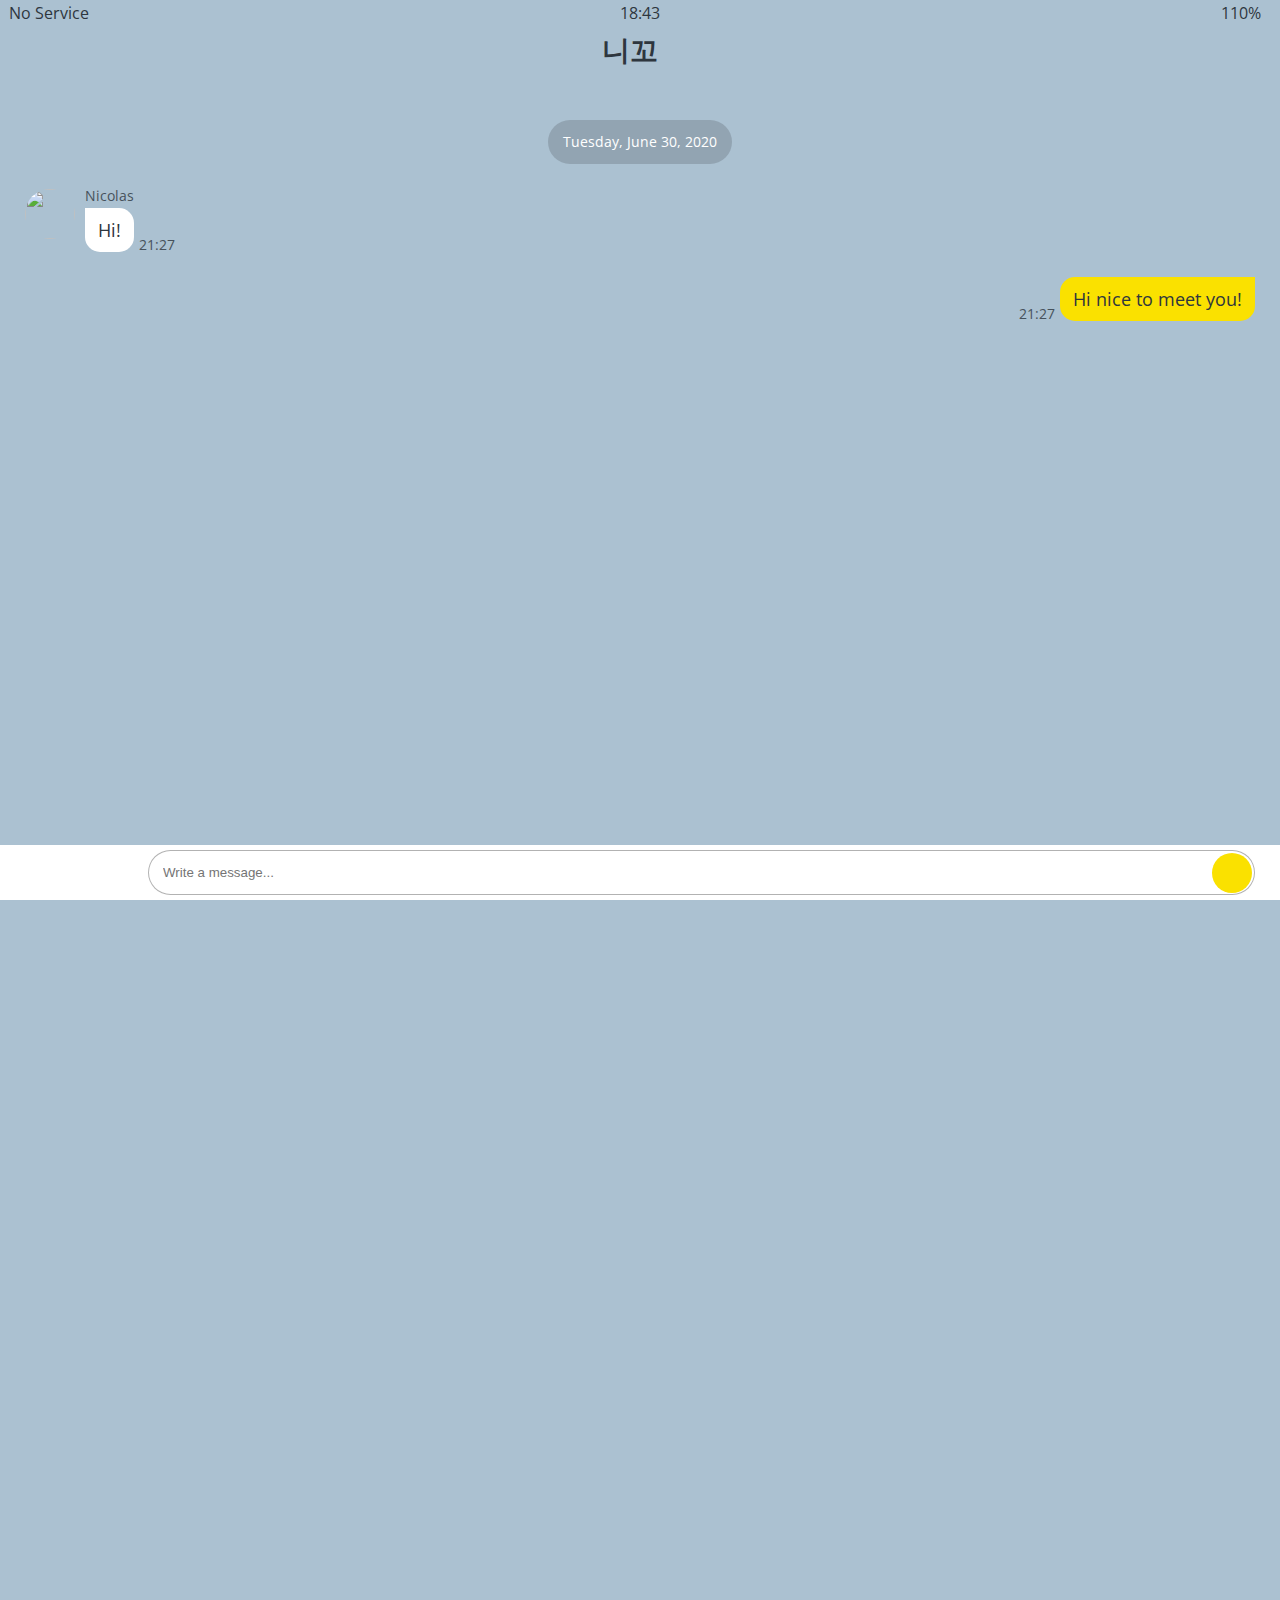
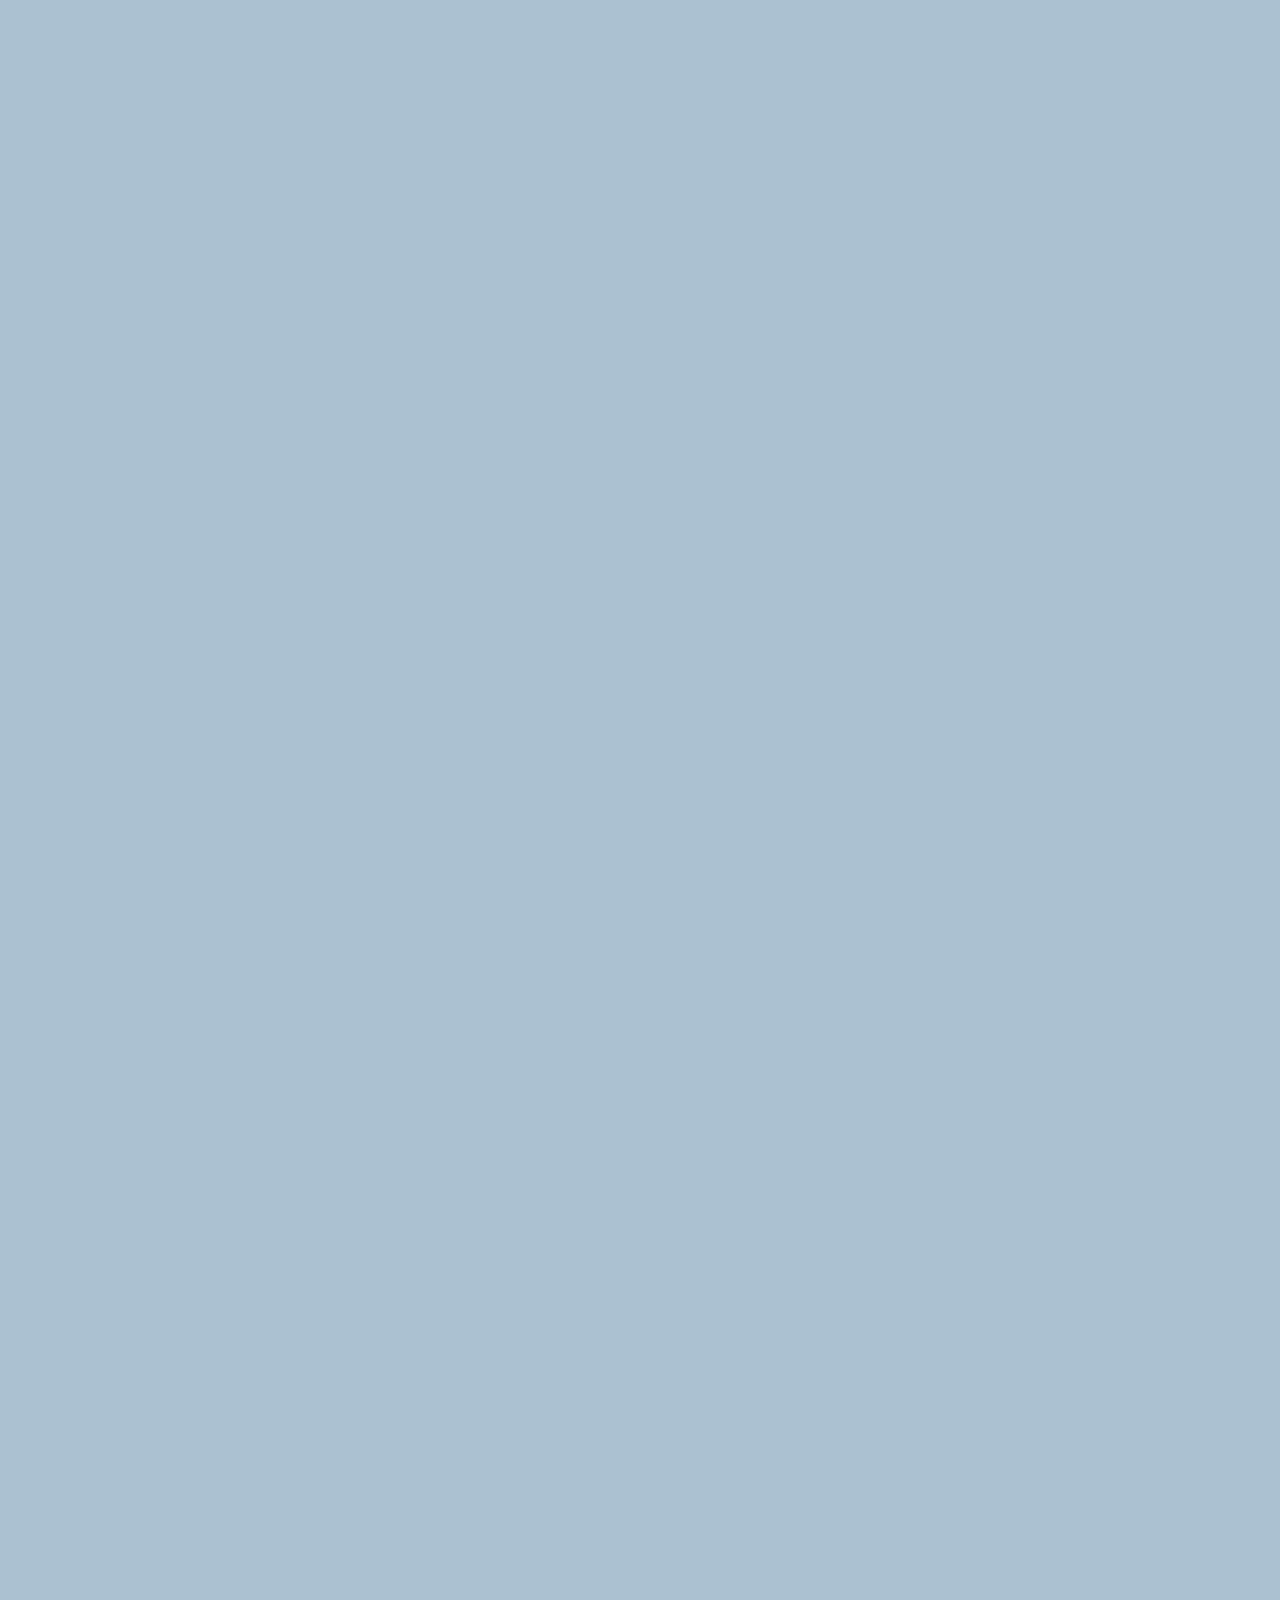
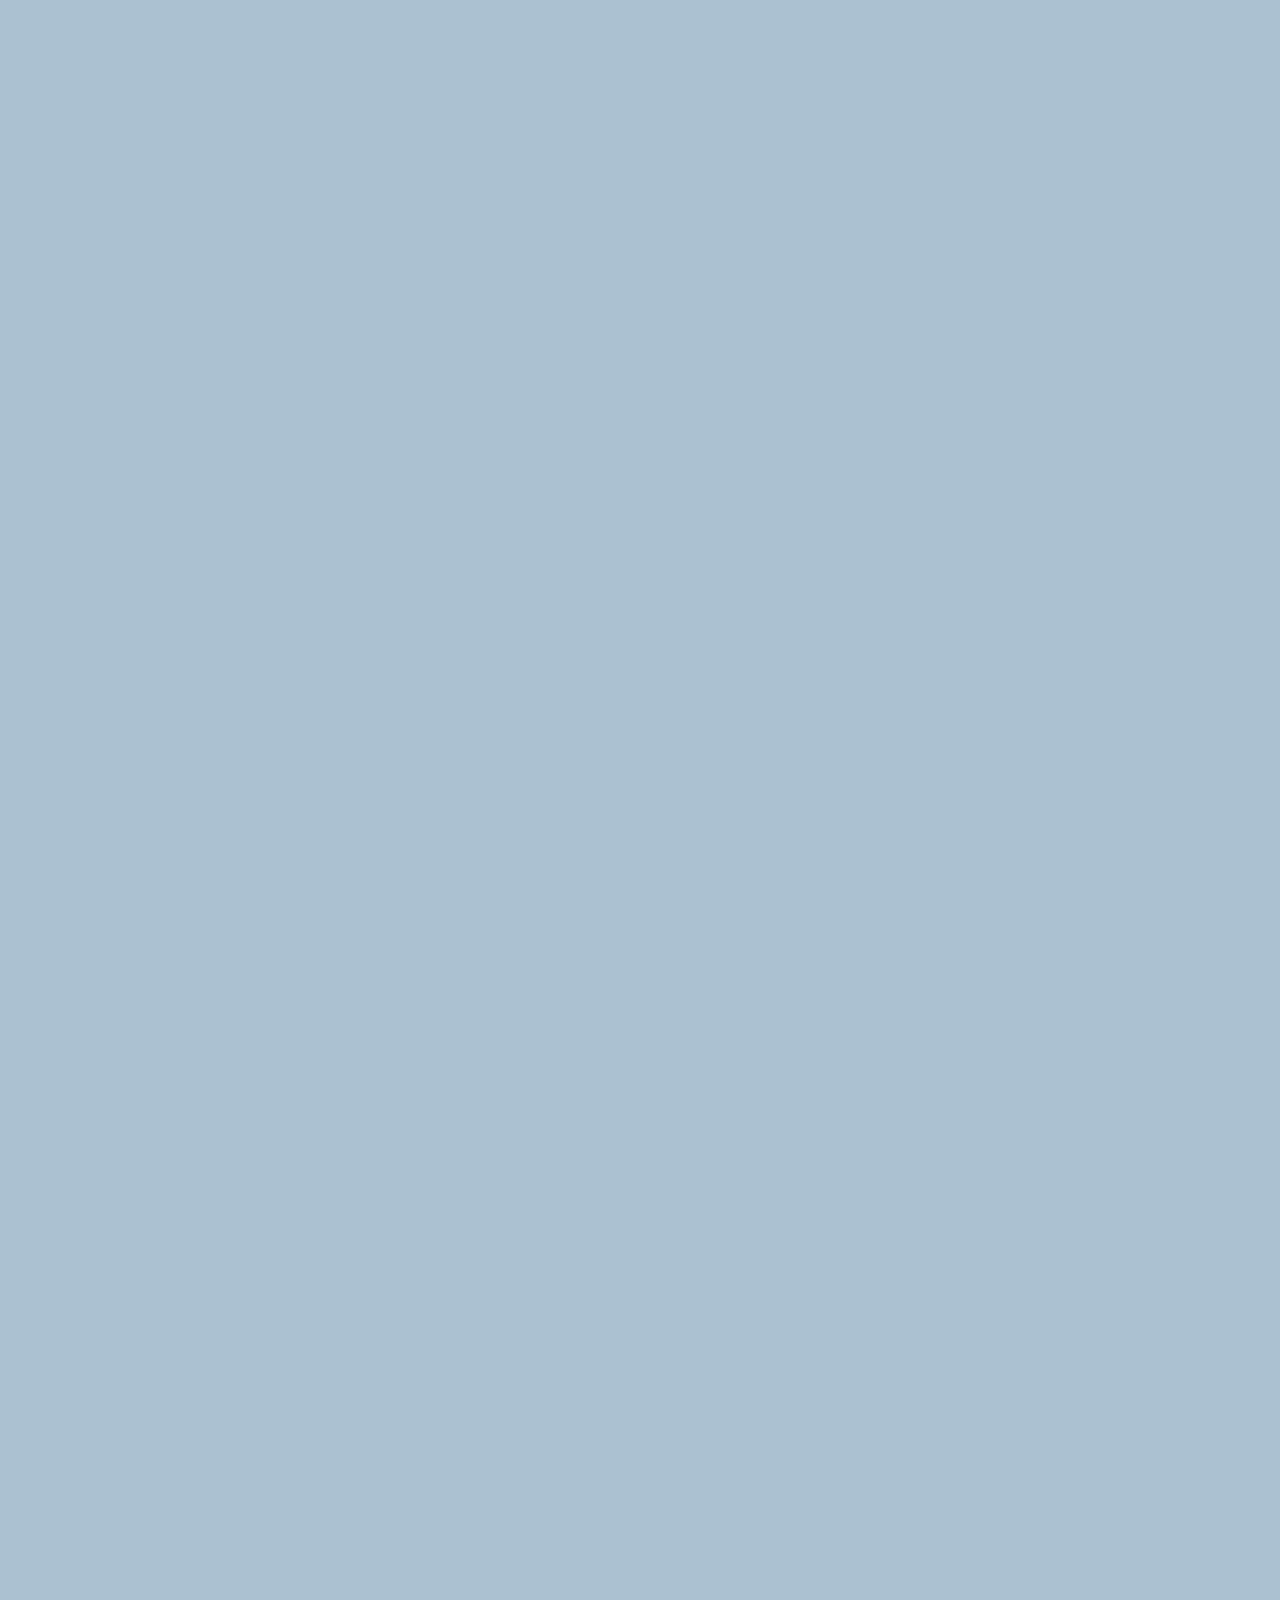
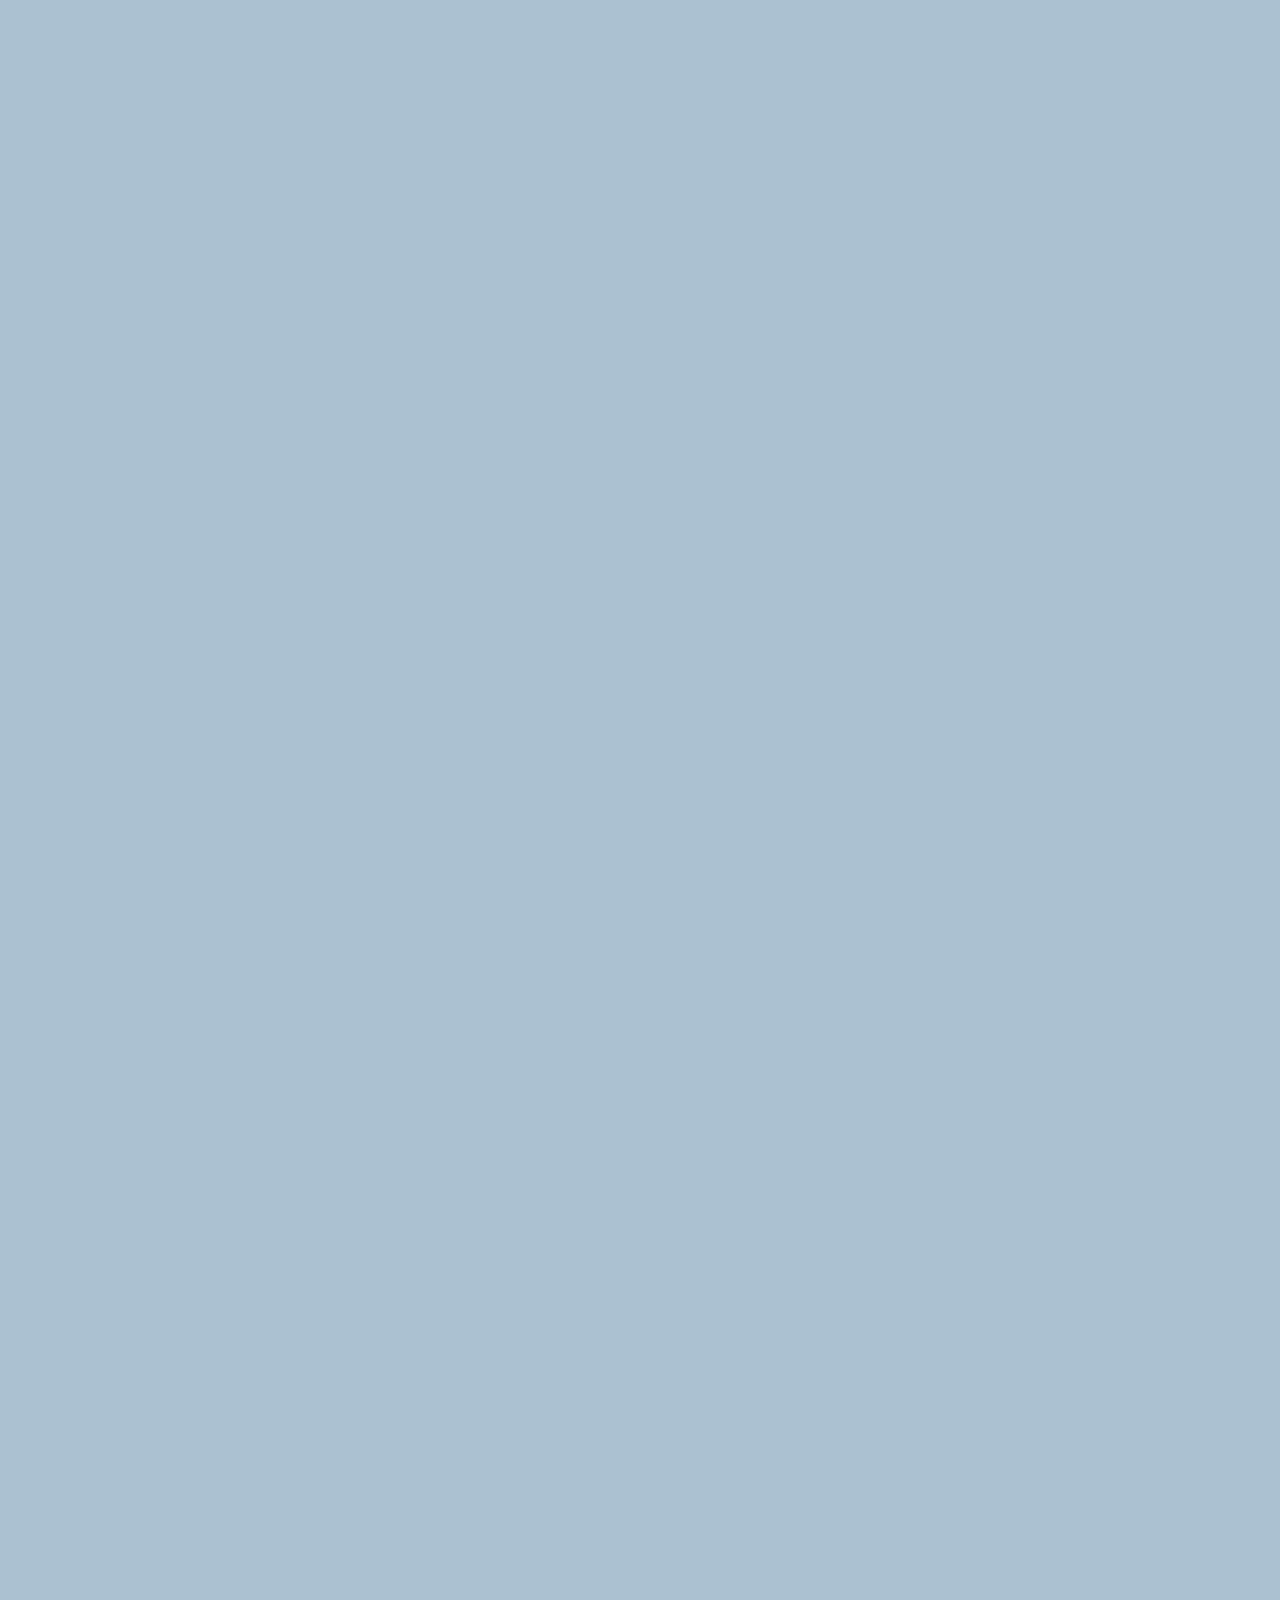
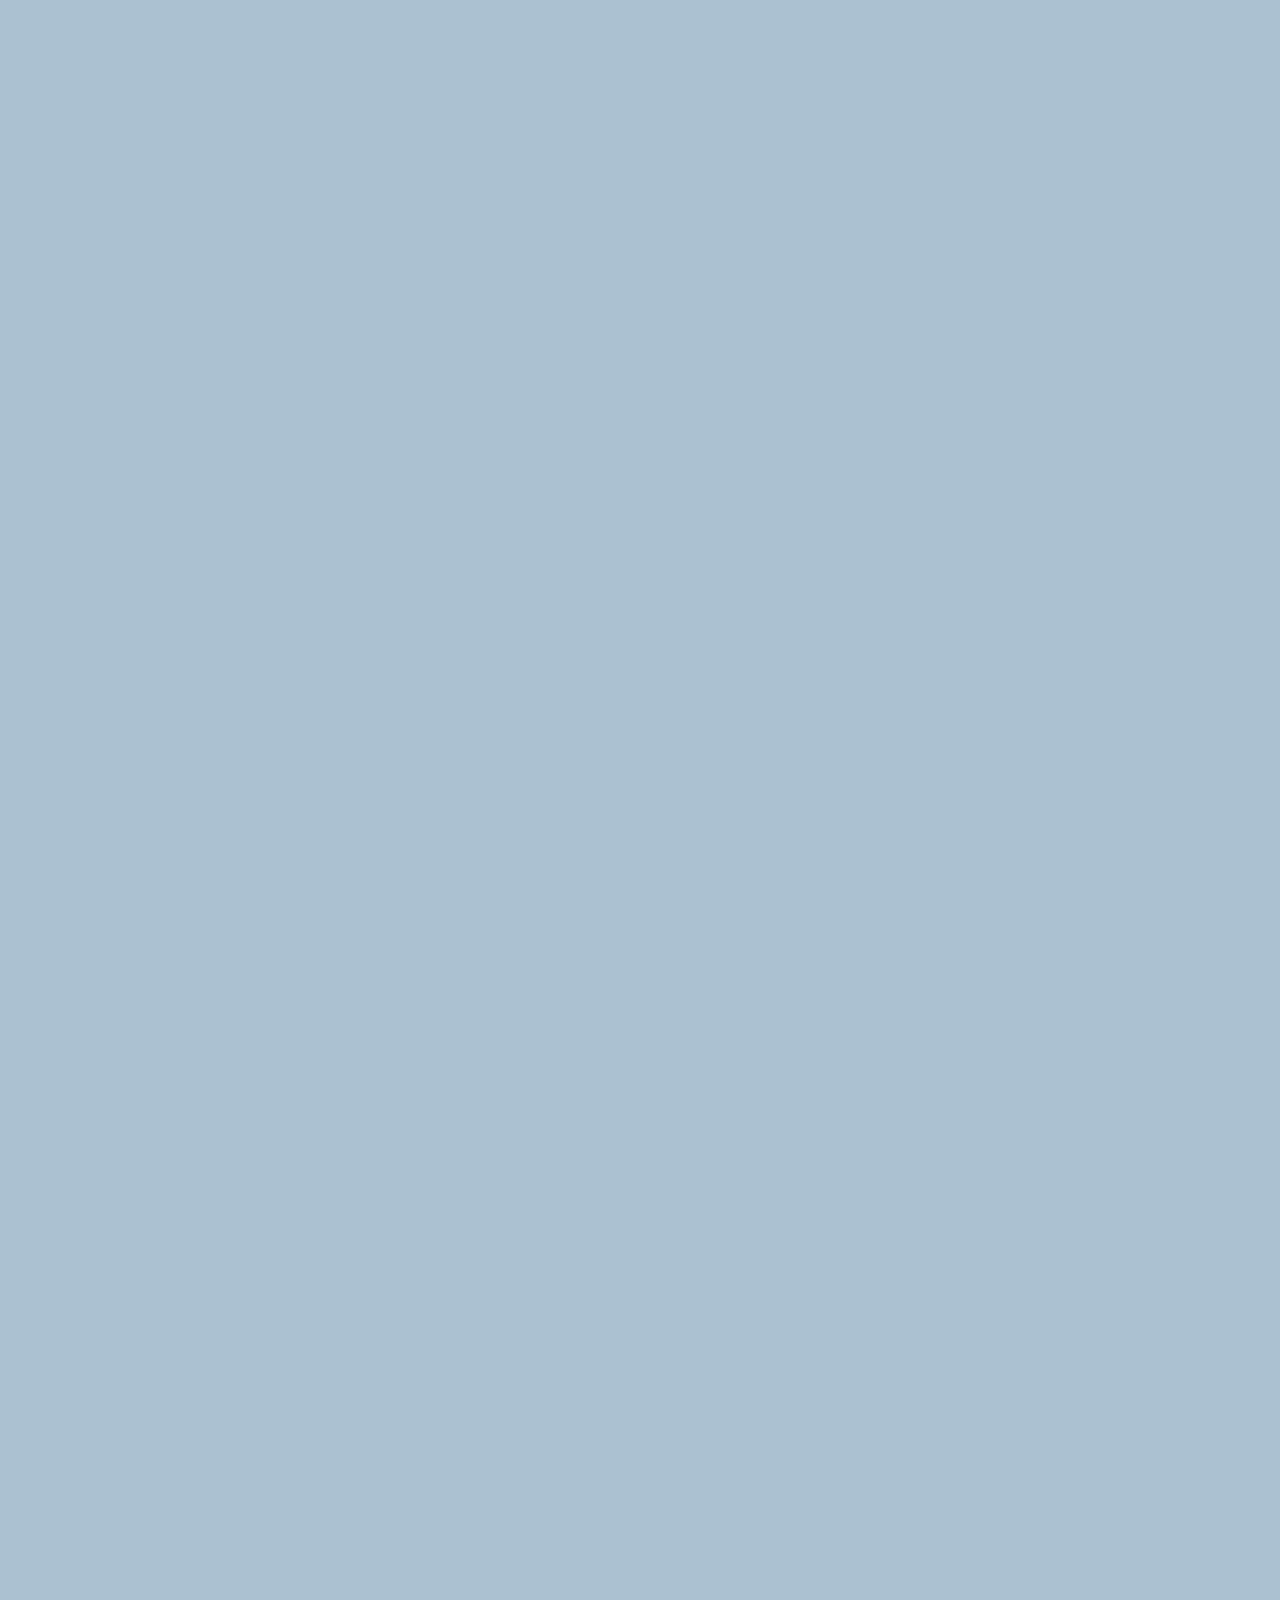
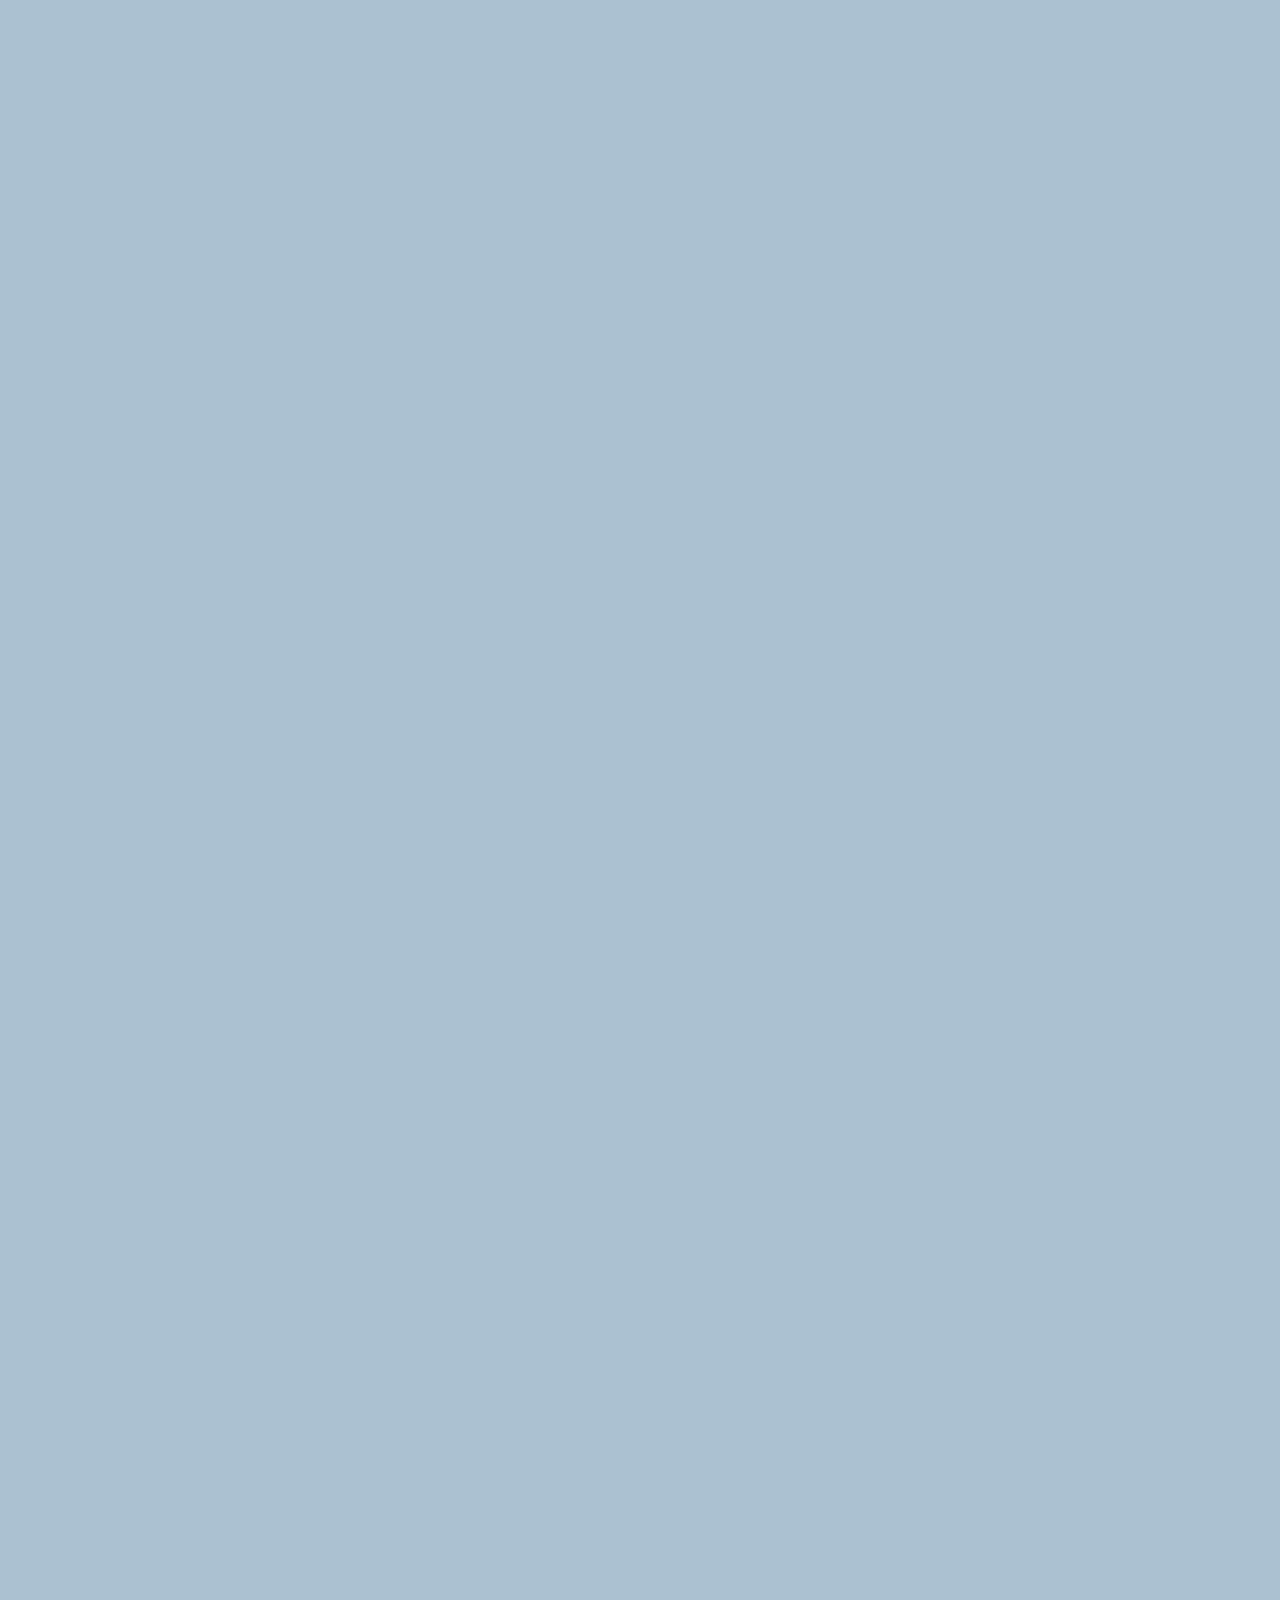
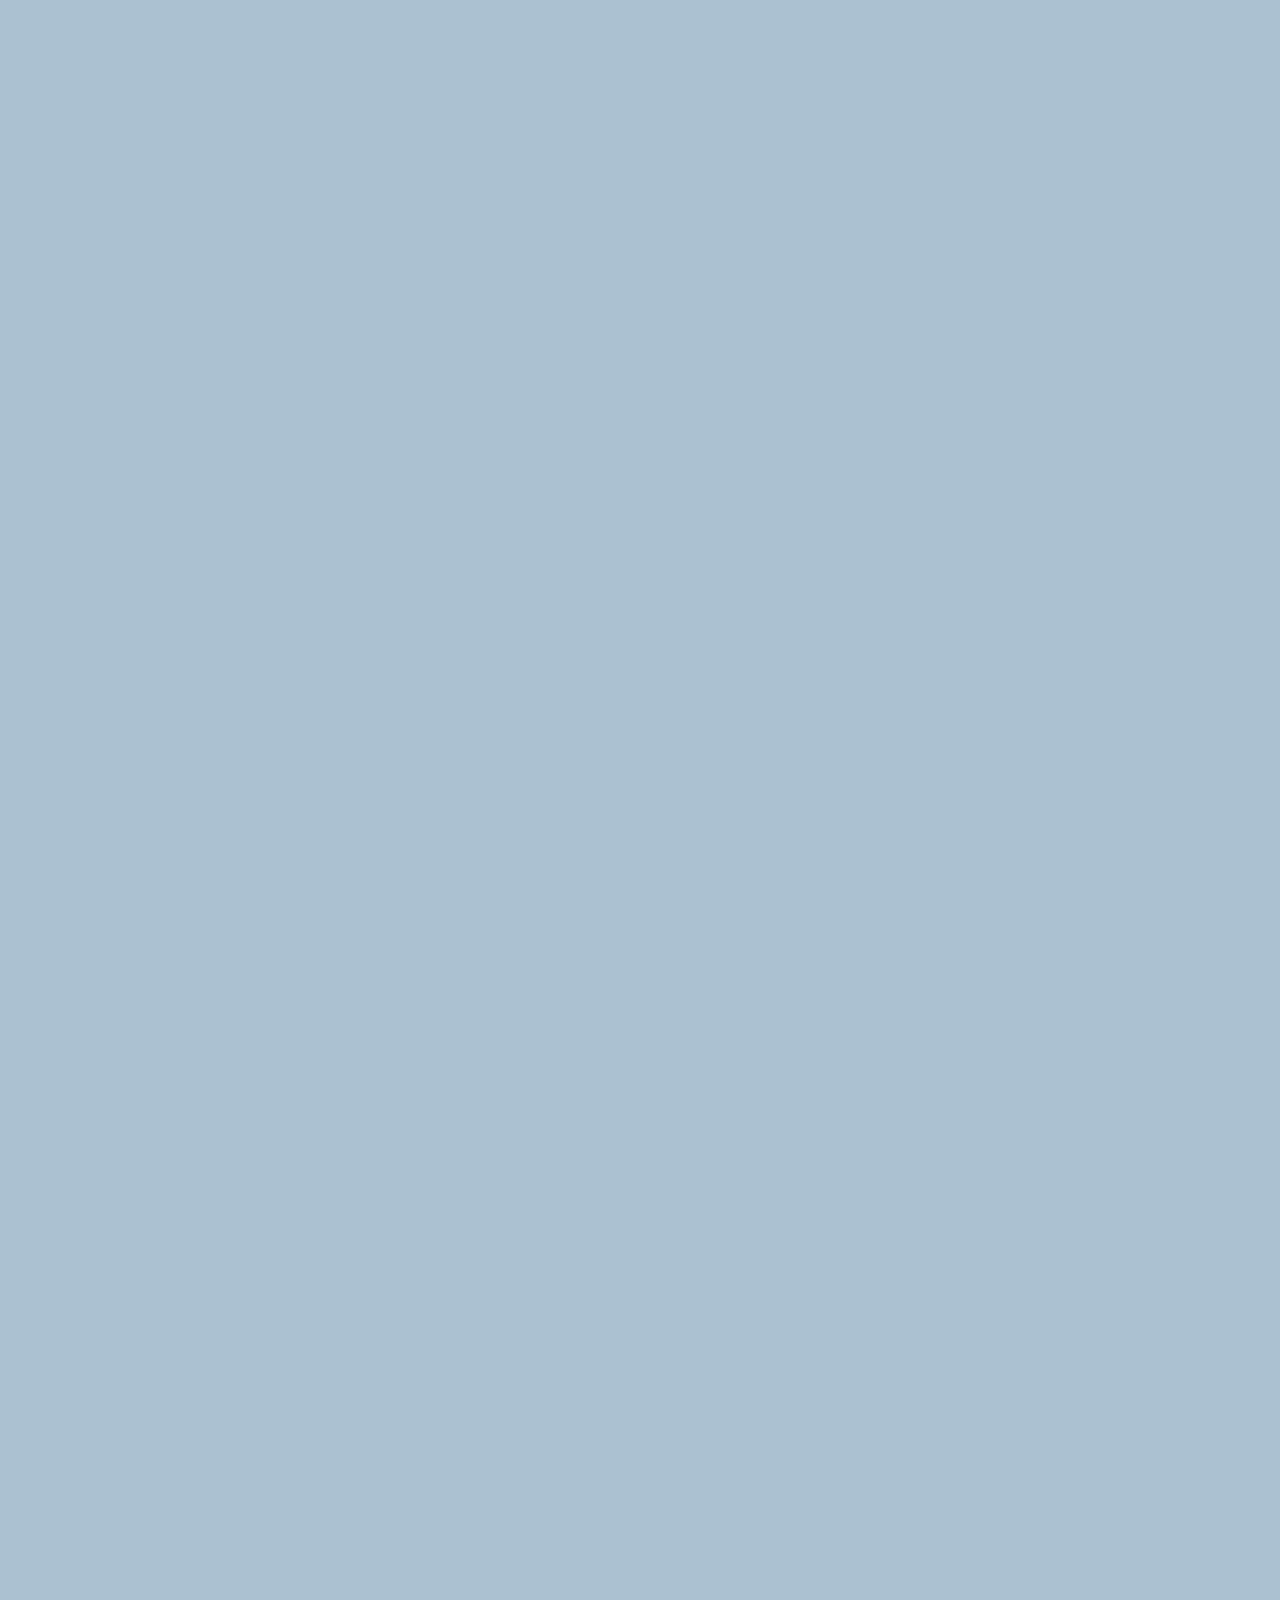
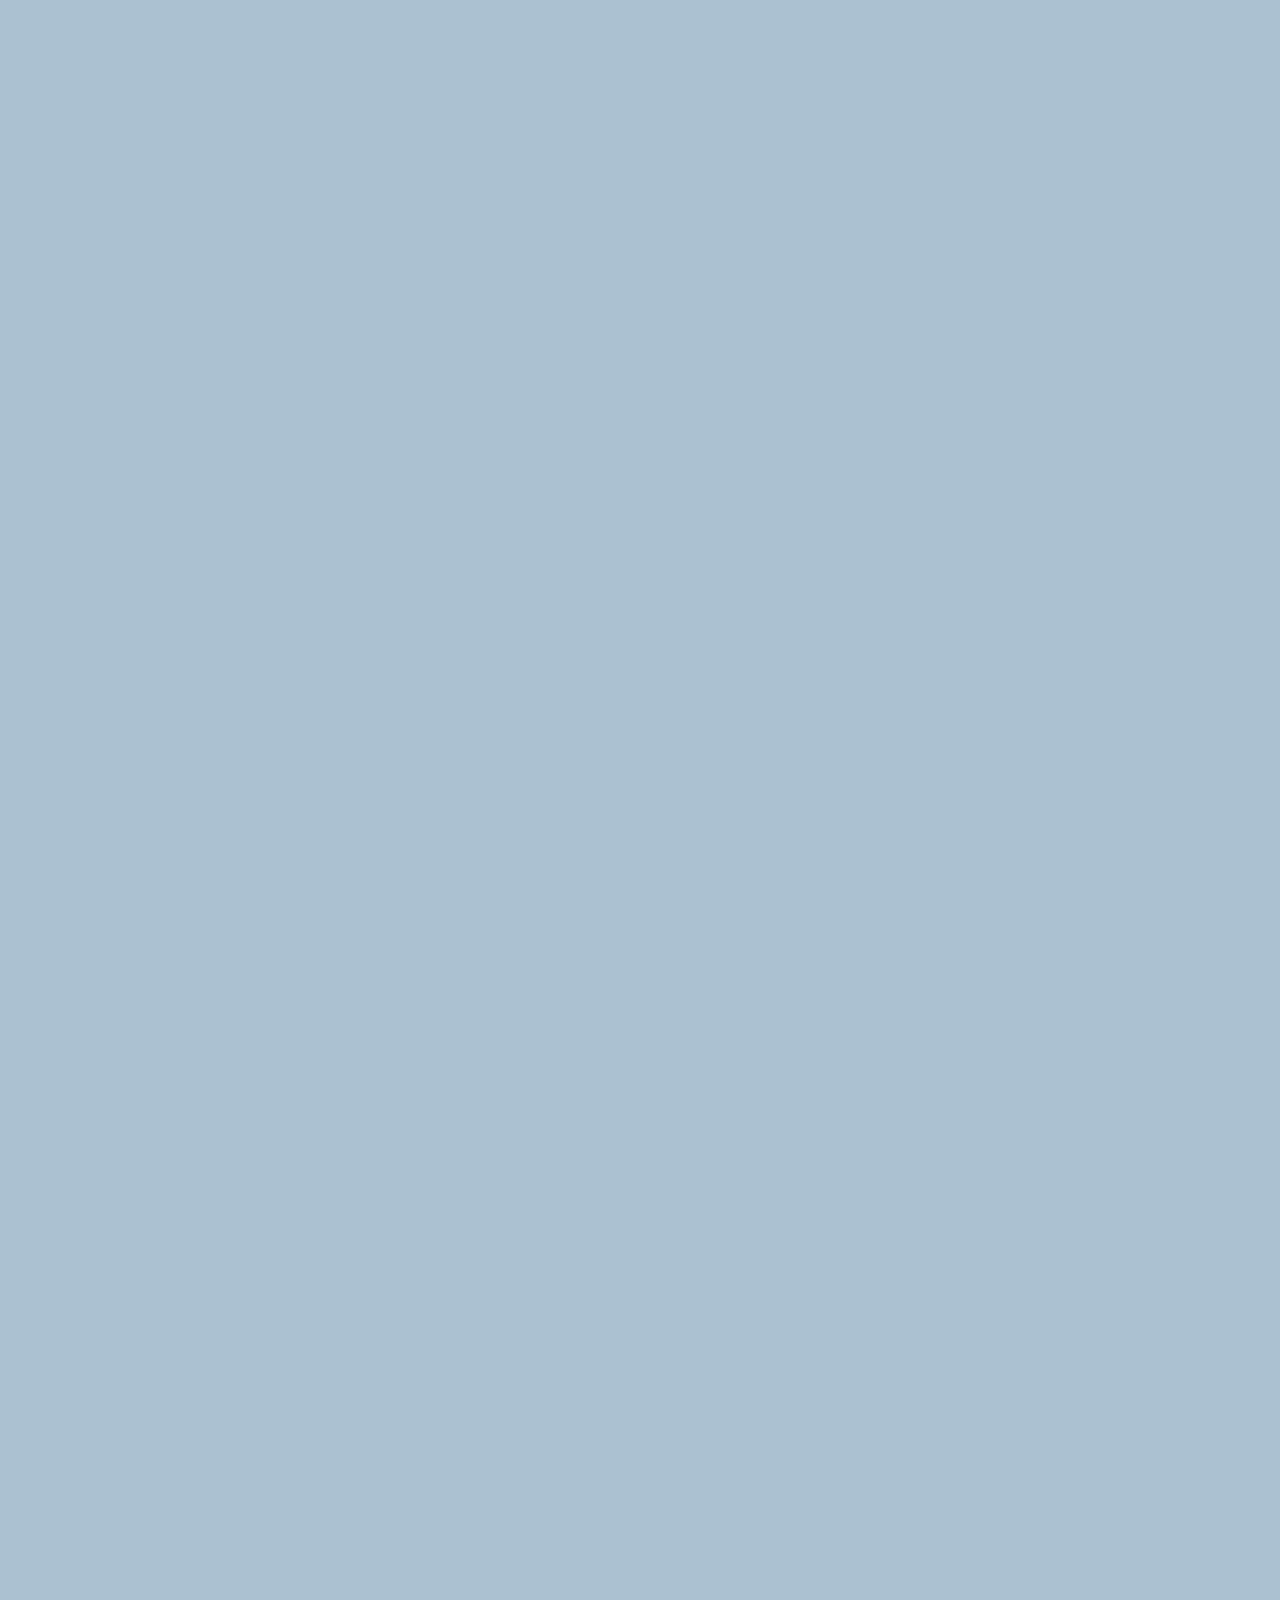
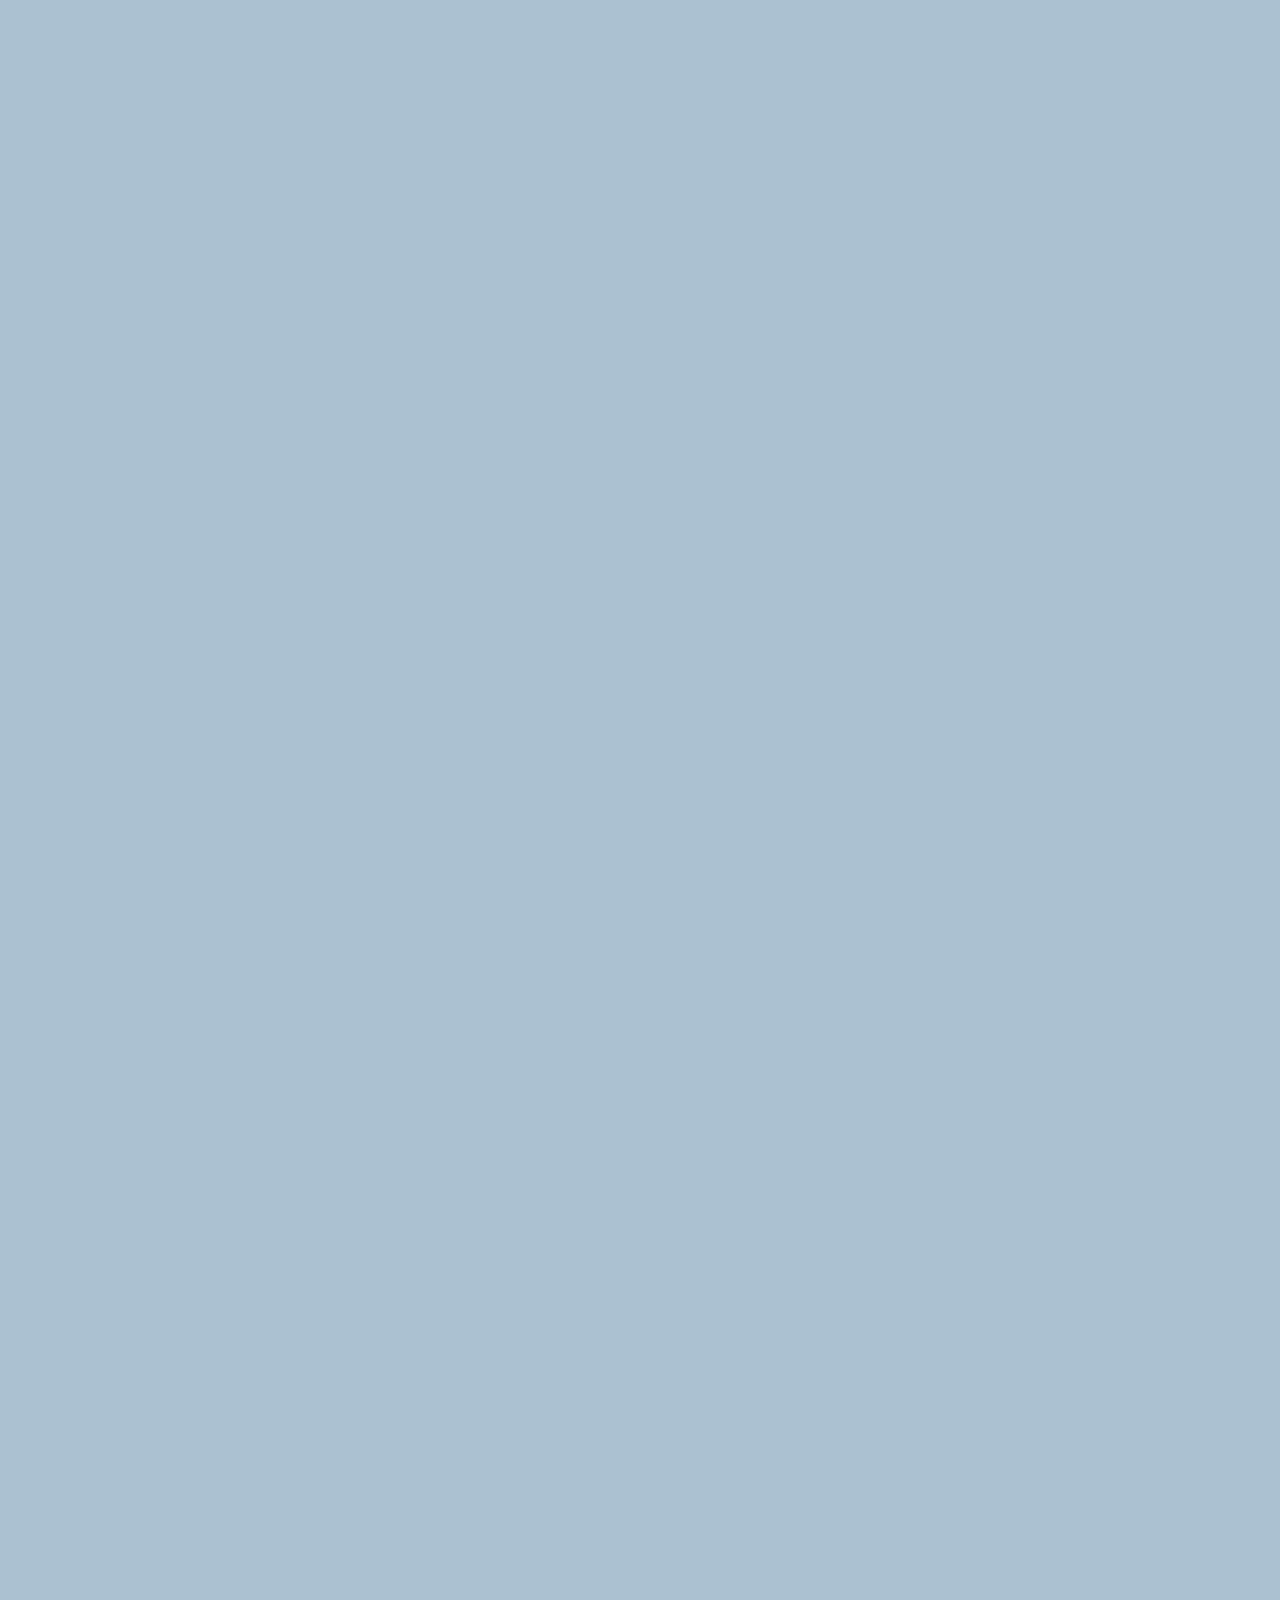
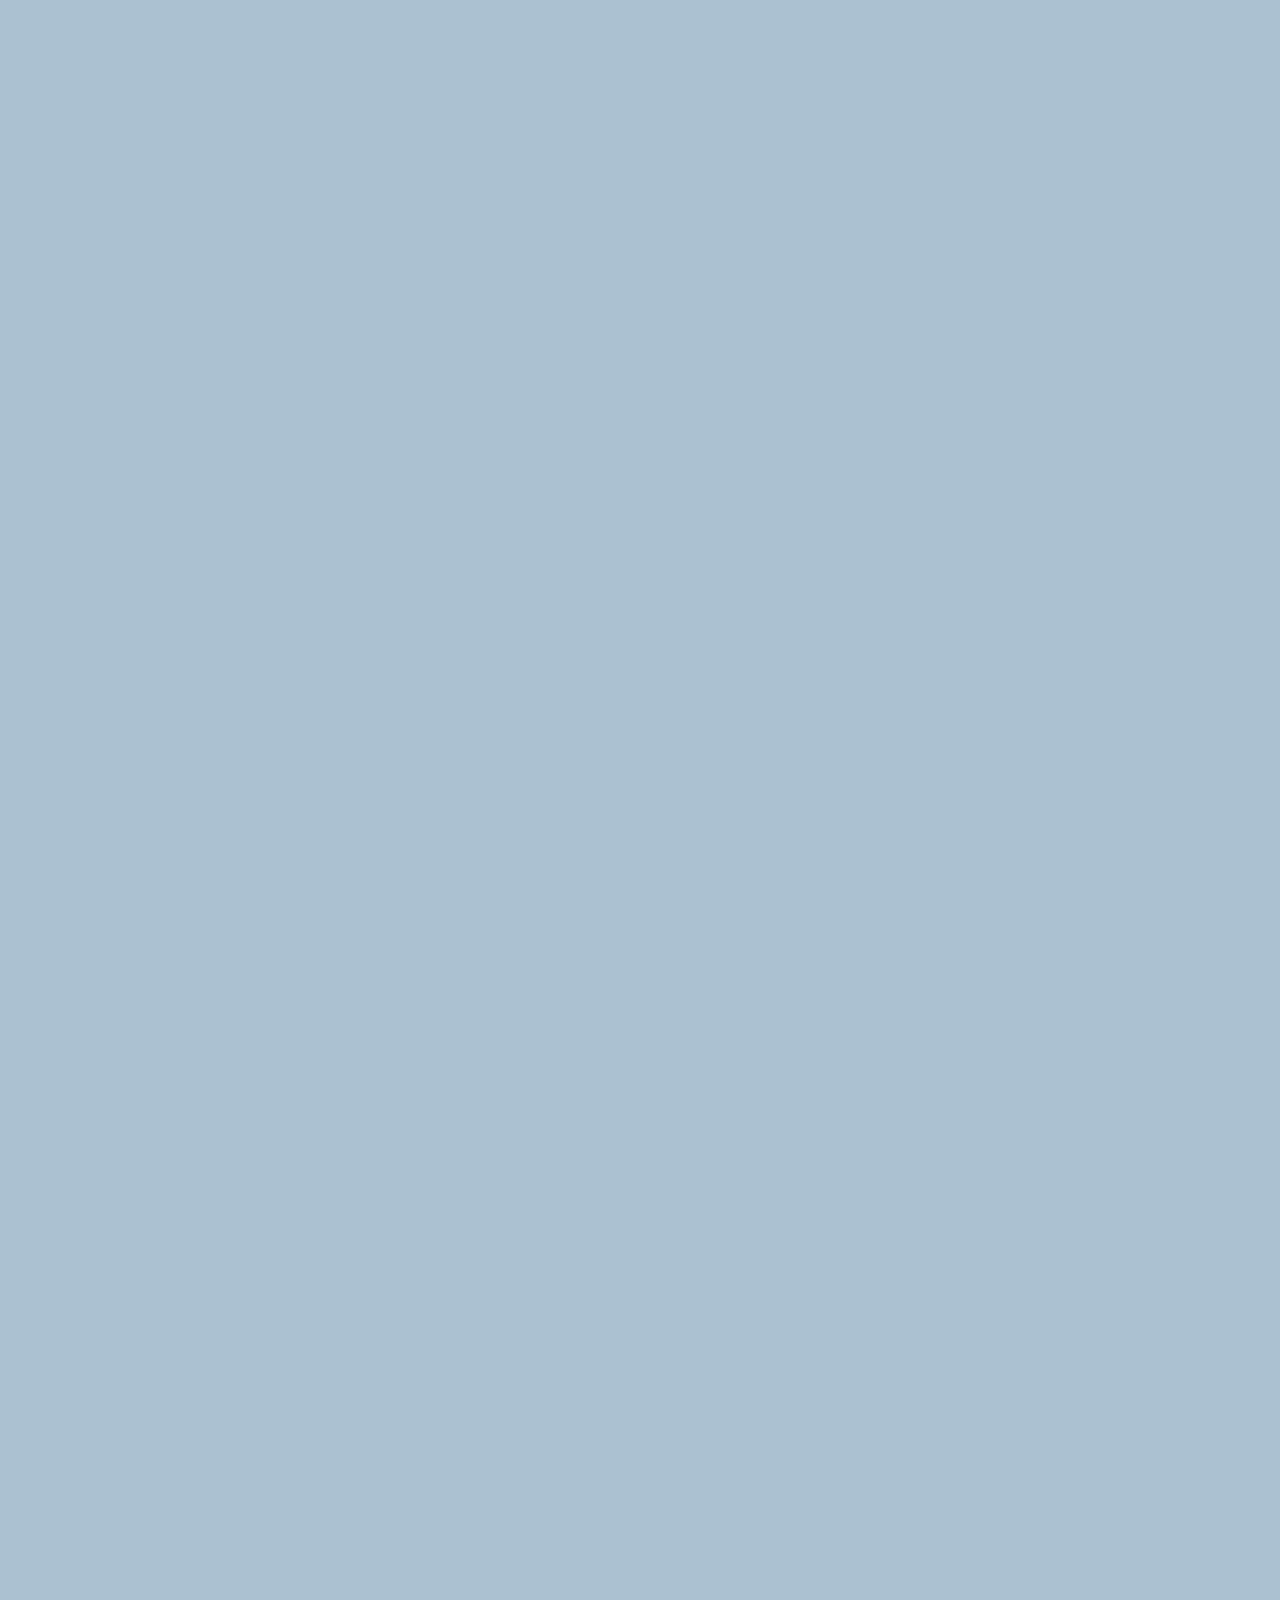
==== chat.html @ 00e8ec44 "<Feat> chat.html 추가" ====
<!DOCTYPE html>
<html lang="en">

<head>
    <link rel="stylesheet" href="css/style.css" />
    <meta charset="UTF-8" />
    <meta name="viewport" content="width=device-width, initial-scale=1.0" />
    <title>Chat w/ Nico - Kokoa Clone</title>
</head>

<body id="chat-screen">
    <div class="status-bar">
        <div class="status-bar__column">
            <span>No Service</span>
            <i class="fas fa-wifi"></i>
        </div>
        <div class="status-bar__column">
            <span>18:43</span>
        </div>
        <div class="status-bar__column">
            <span>110%</span>
            <i class="fas fa-battery-full fa-lg"></i>
            <i class="fas fa-bolt"></i>
        </div>
    </div>

    <header class="alt-header">
        <div class="alt-header__column">
            <a href="chats.html">
                <i class="fas fa-angle-left fa-3x"></i>
            </a>
        </div>
        <div class="alt-header__column">
            <h1 class="alt-header__title">니꼬</h1>
        </div>
        <div class="alt-header__column">
            <span><i class="fas fa-search fa-lg"></i></span>
            <span><i class="fas fa-bars fa-lg"></i></span>
        </div>
    </header>

    <main class="main-screen main-chat">
        <div class="chat__timestamp">
            Tuesday, June 30, 2020
        </div>

        <div class="message-row">
            <img src="https://avatars3.githubusercontent.com/u/3612017" />
            <div class="message-row__content">
                <span class="message__author">Nicolas</span>
                <div class="message__info">
                    <span class="message__bubble">Hi!</span>
                    <span class="message__time">21:27</span>
                </div>
            </div>
        </div>

        <div class="message-row message-row--own">
            <div class="message-row__content">
                <div class="message__info">
                    <span class="message__bubble">Hi nice to meet you!</span>
                    <span class="message__time">21:27</span>
                </div>
            </div>
        </div>

        <form class="reply">
            <div class="reply__column">
                <i class="far fa-plus-square fa-lg"></i>
            </div>
            <div class="reply__column">
                <input type="text" placeholder="Write a message..." />
                <i class="far fa-smile-wink fa-lg"></i>
                <button>
                    <i class="fas fa-arrow-up"></i>
                </button>
            </div>
        </form>
    </main>

    <script src="https://kit.fontawesome.com/6478f529f2.js" crossorigin="anonymous"></script>
</body>

</html>
---- css/style.css ----
@import url("https://fonts.googleapis.com/css2?family=Open+Sans:wght@400;600&display=swap");

@import "reset.css";
@import "variables.css";

/* Components */
@import "components/status-bar.css";
@import "components/nav-bar.css";
@import "components/screen-header.css";
@import "components/alt-screen-header.css";
@import "components/user-component.css";
@import "components/badge.css";
@import "components/icon-row.css";

/* Screens */
@import "screens/login.css";
@import "screens/friends.css";
@import "screens/find.css";
@import "screens/more.css";
@import "screens/settings.css";
@import "screens/chat.css";

body {
  color: #2e363e;
  font-family: "Open Sans", sans-serif;
}

.main-screen {
  padding: 0px var(--horizontal-space);
}
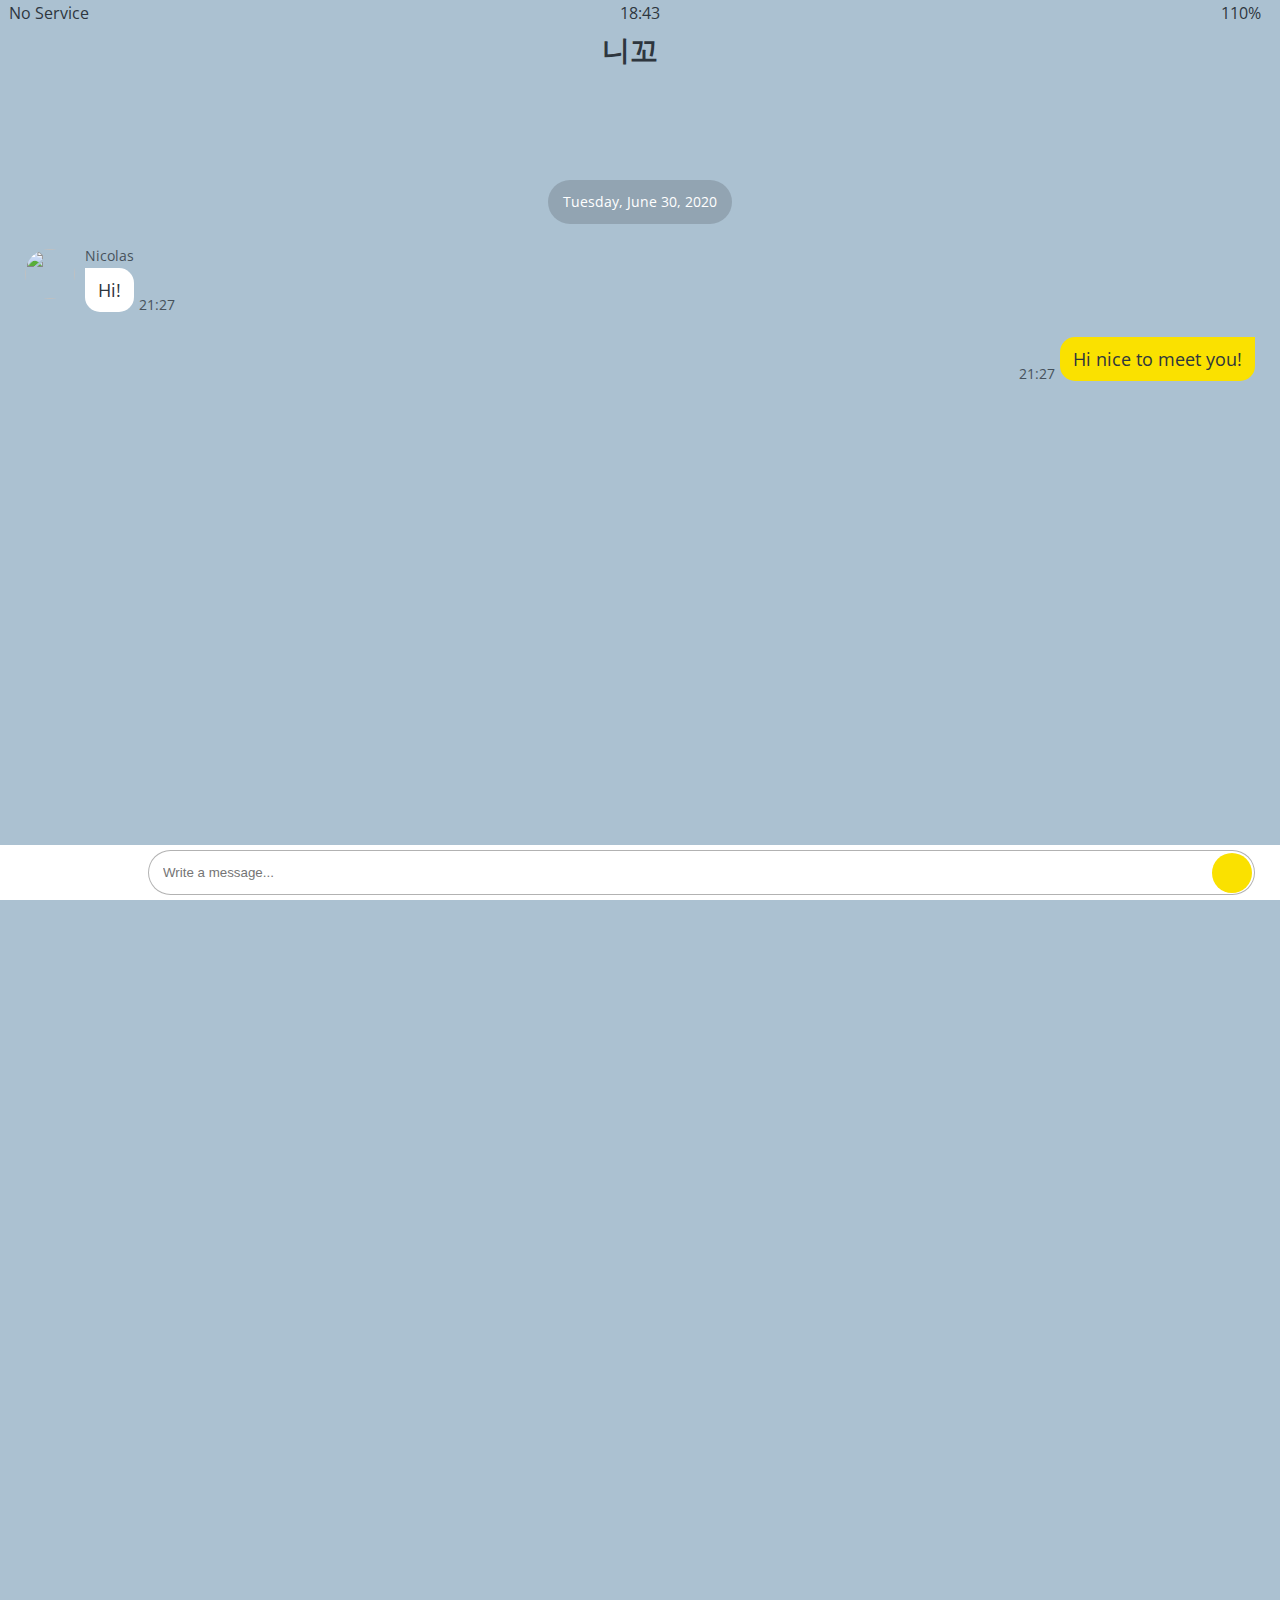
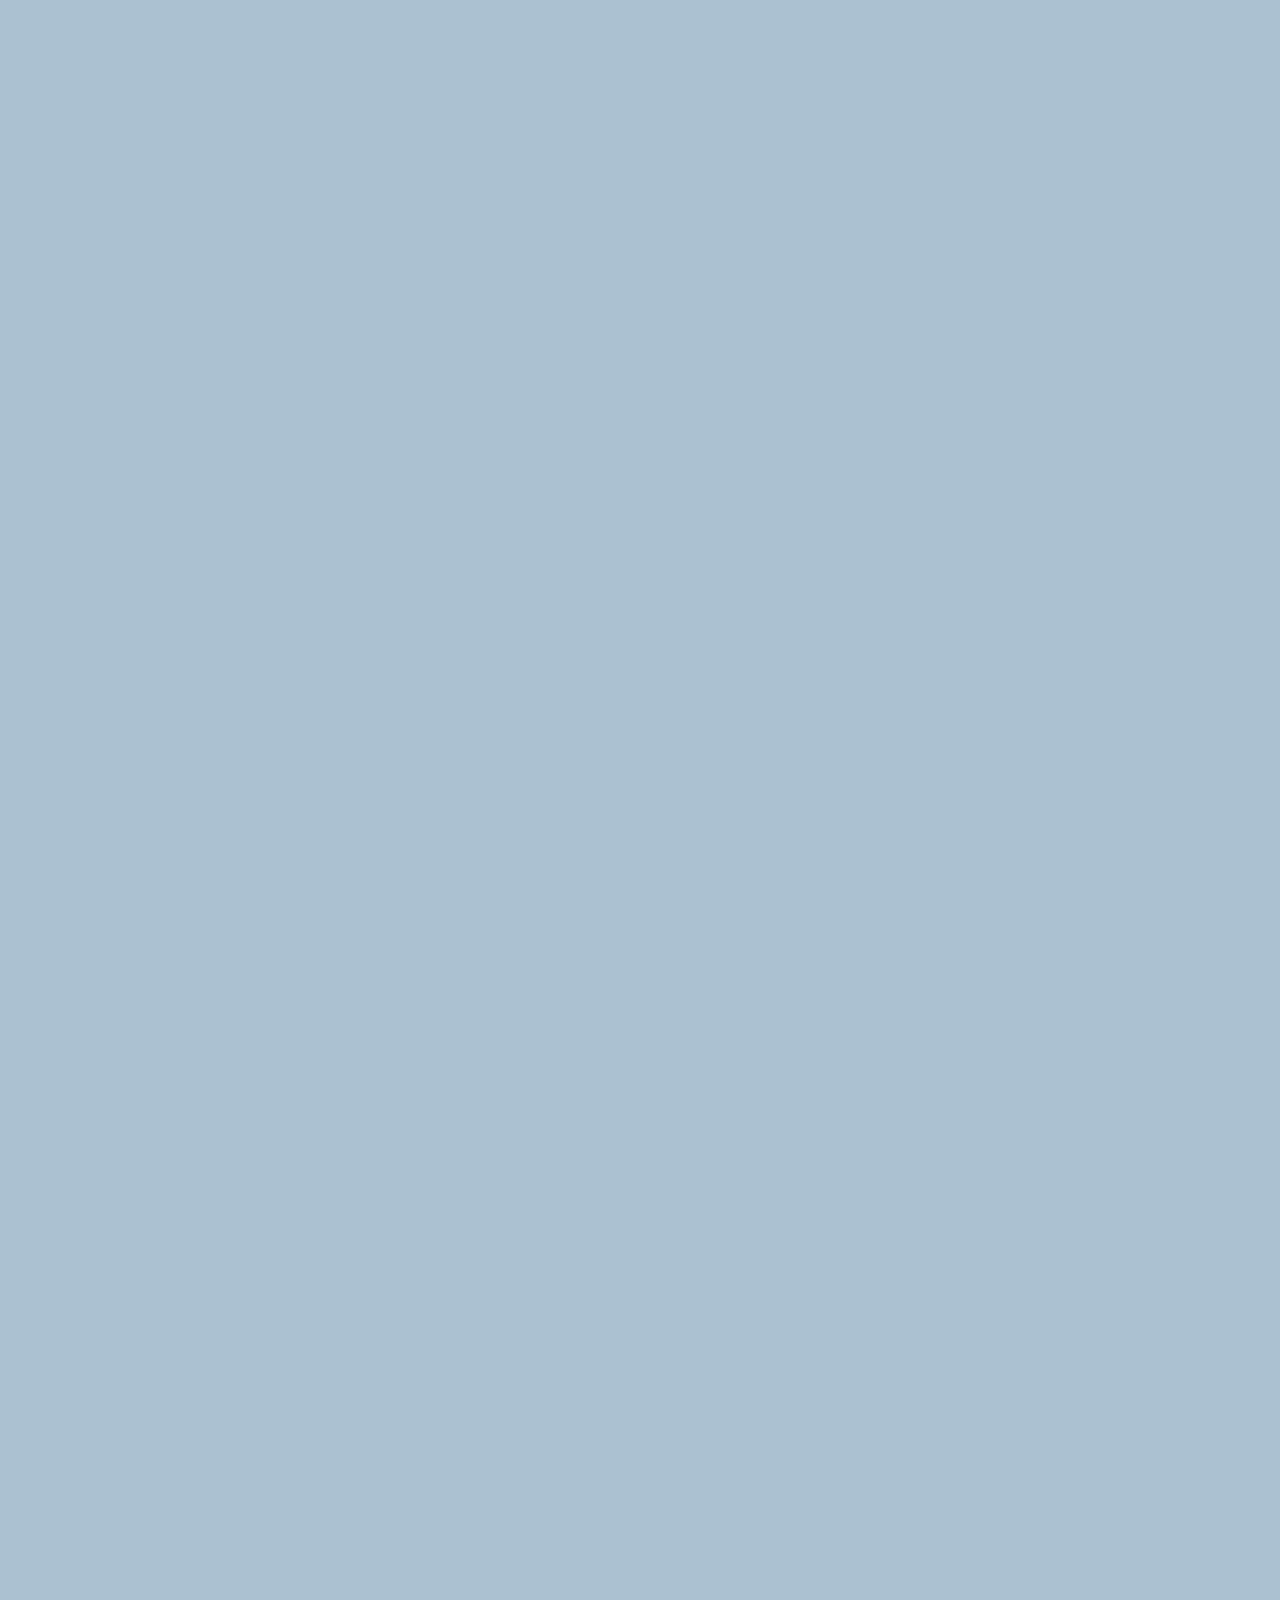
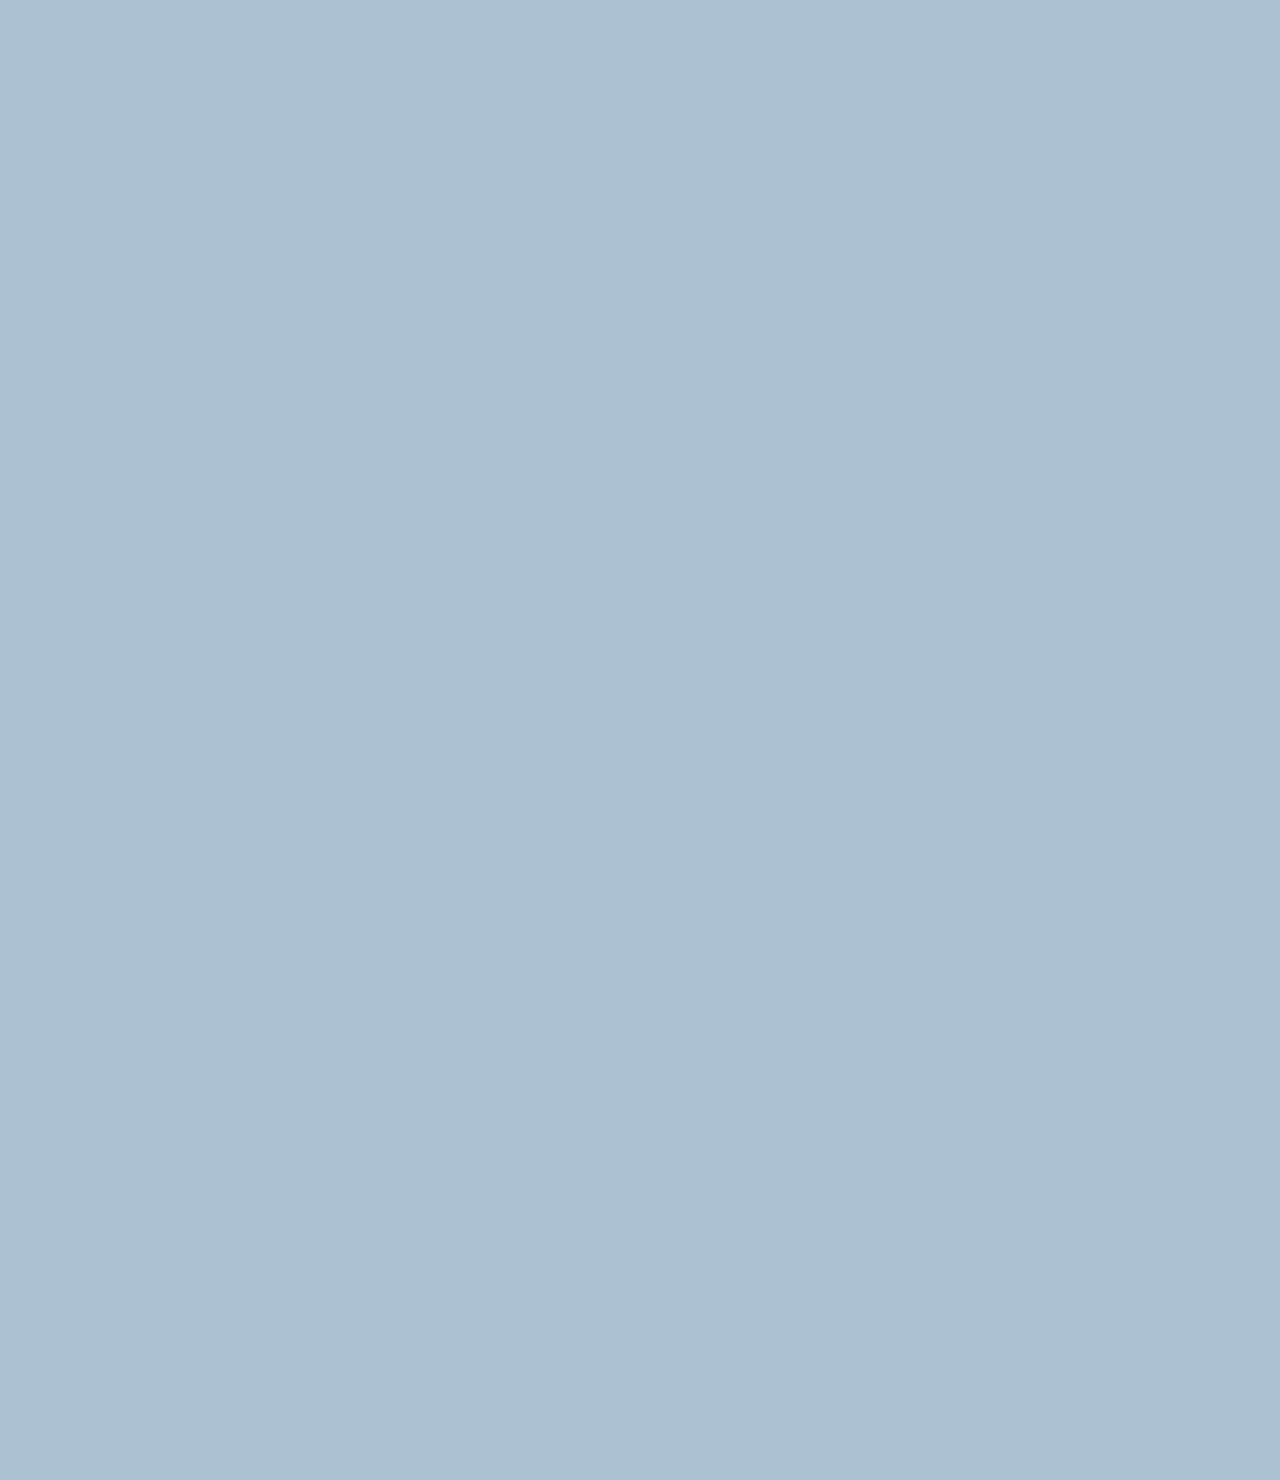
==== commit 700db3ee: "<Fix> 태그 구조 오류 수정" ====
--- a/chat.html
+++ b/chat.html
@@ -63,20 +63,20 @@
                 </div>
             </div>
         </div>
+    </main>
 
-        <form class="reply">
-            <div class="reply__column">
-                <i class="far fa-plus-square fa-lg"></i>
-            </div>
-            <div class="reply__column">
-                <input type="text" placeholder="Write a message..." />
-                <i class="far fa-smile-wink fa-lg"></i>
-                <button>
-                    <i class="fas fa-arrow-up"></i>
-                </button>
-            </div>
-        </form>
-    </main>
+    <form class="reply">
+        <div class="reply__column">
+            <i class="far fa-plus-square fa-lg"></i>
+        </div>
+        <div class="reply__column">
+            <input type="text" placeholder="Write a message..." />
+            <i class="far fa-smile-wink fa-lg"></i>
+            <button>
+                <i class="fas fa-arrow-up"></i>
+            </button>
+        </div>
+    </form>
 
     <script src="https://kit.fontawesome.com/6478f529f2.js" crossorigin="anonymous"></script>
 </body>
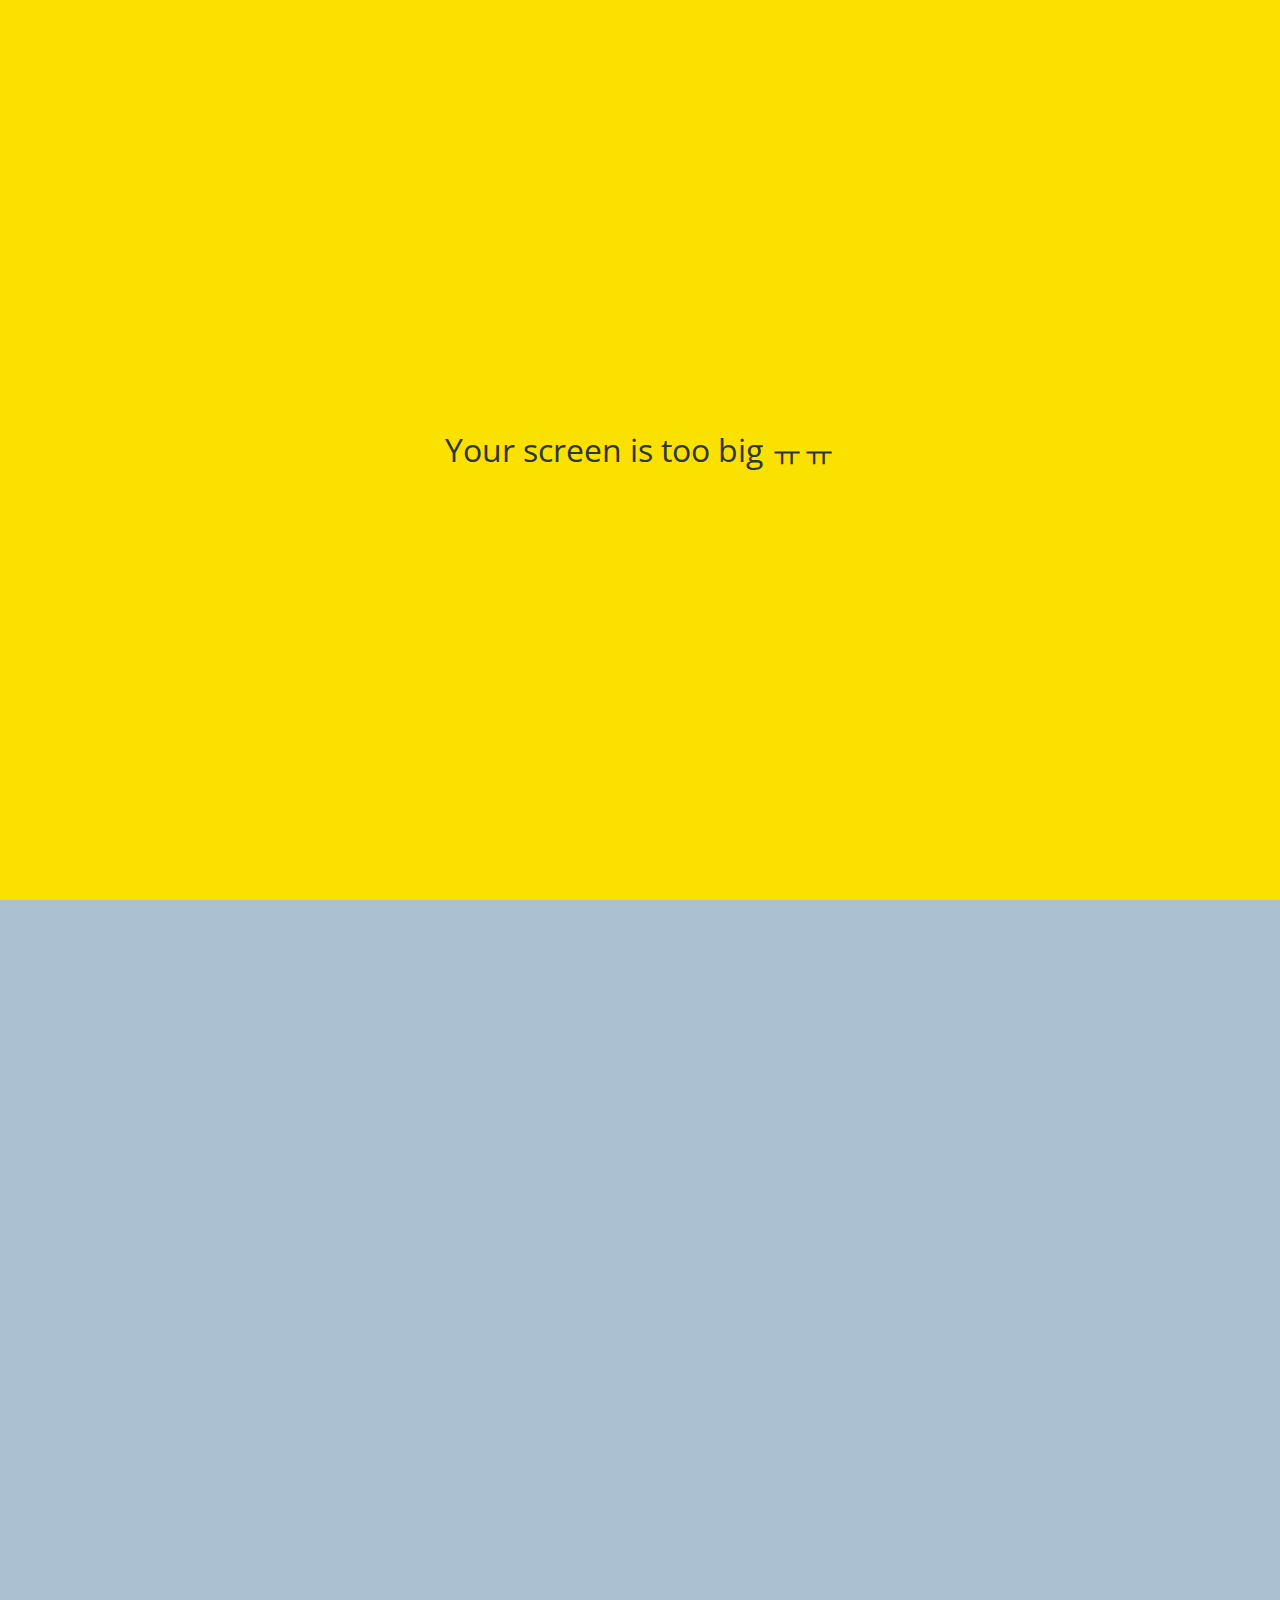
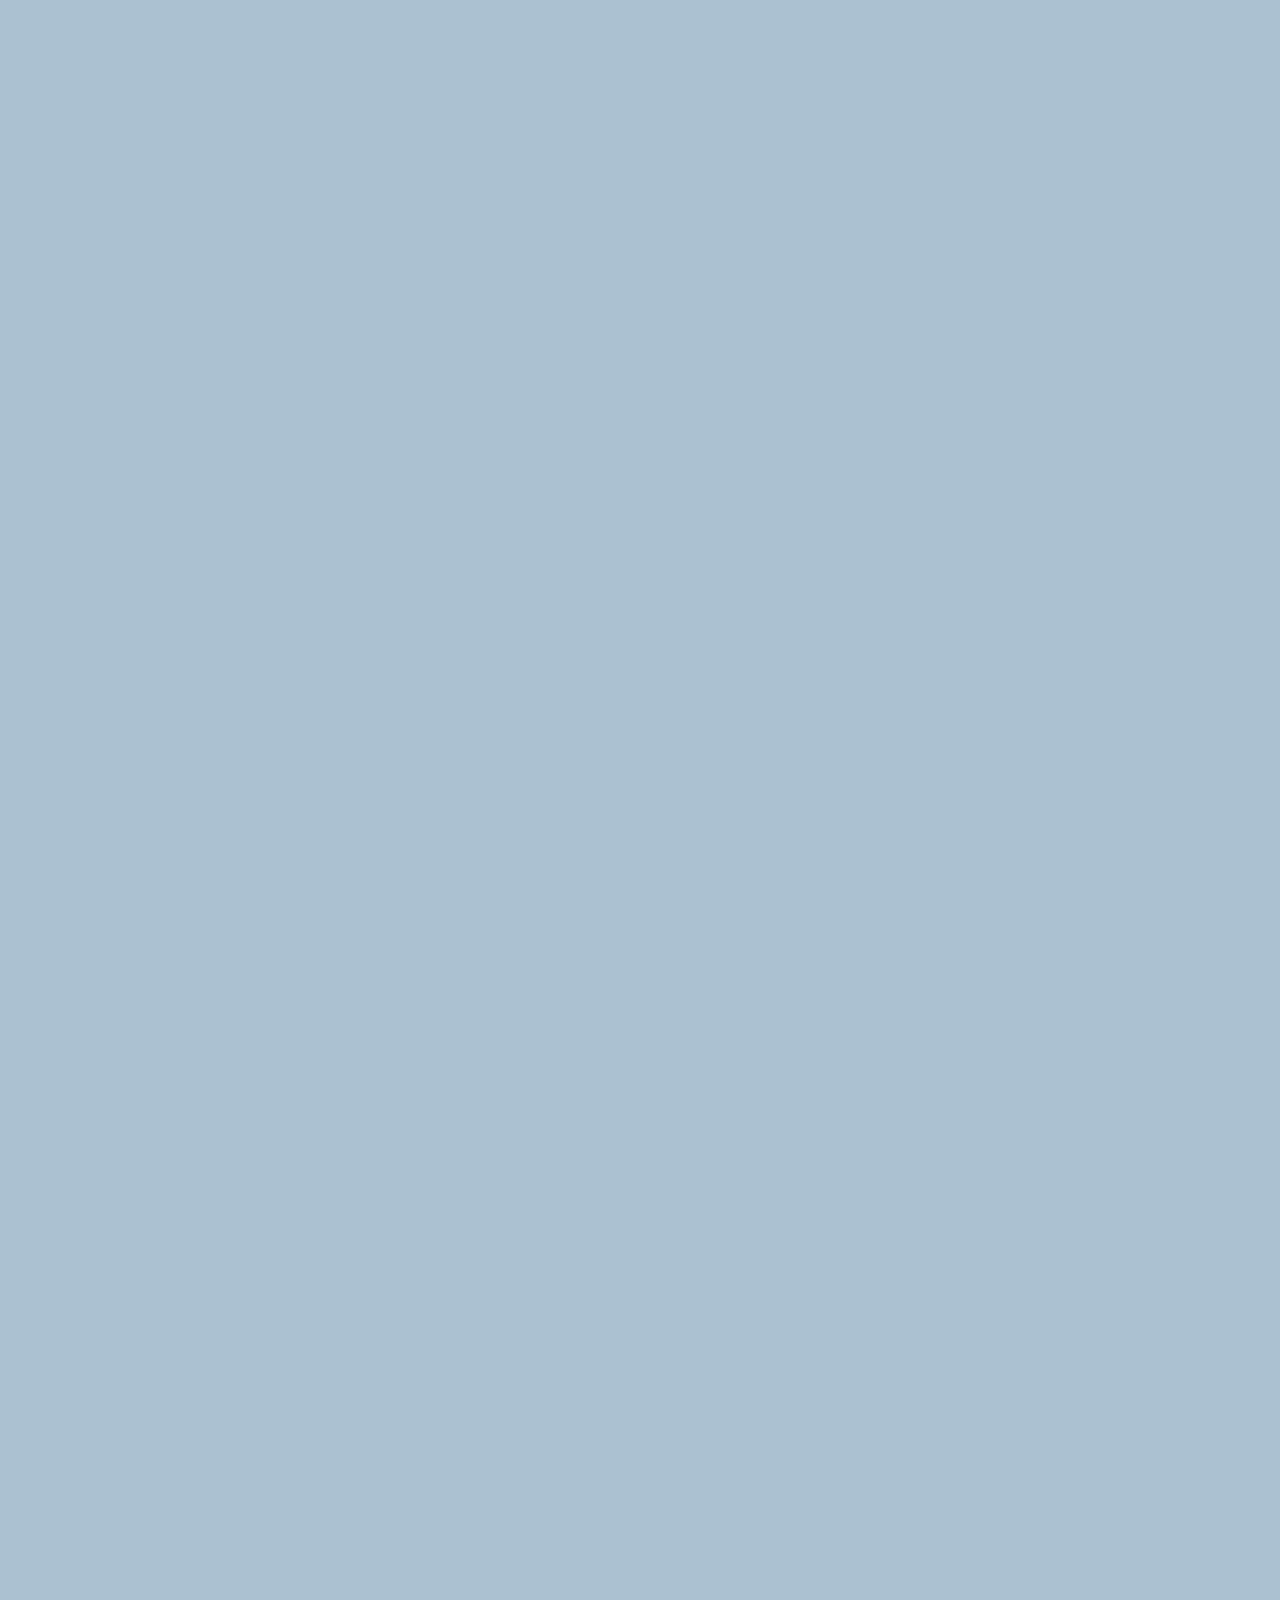
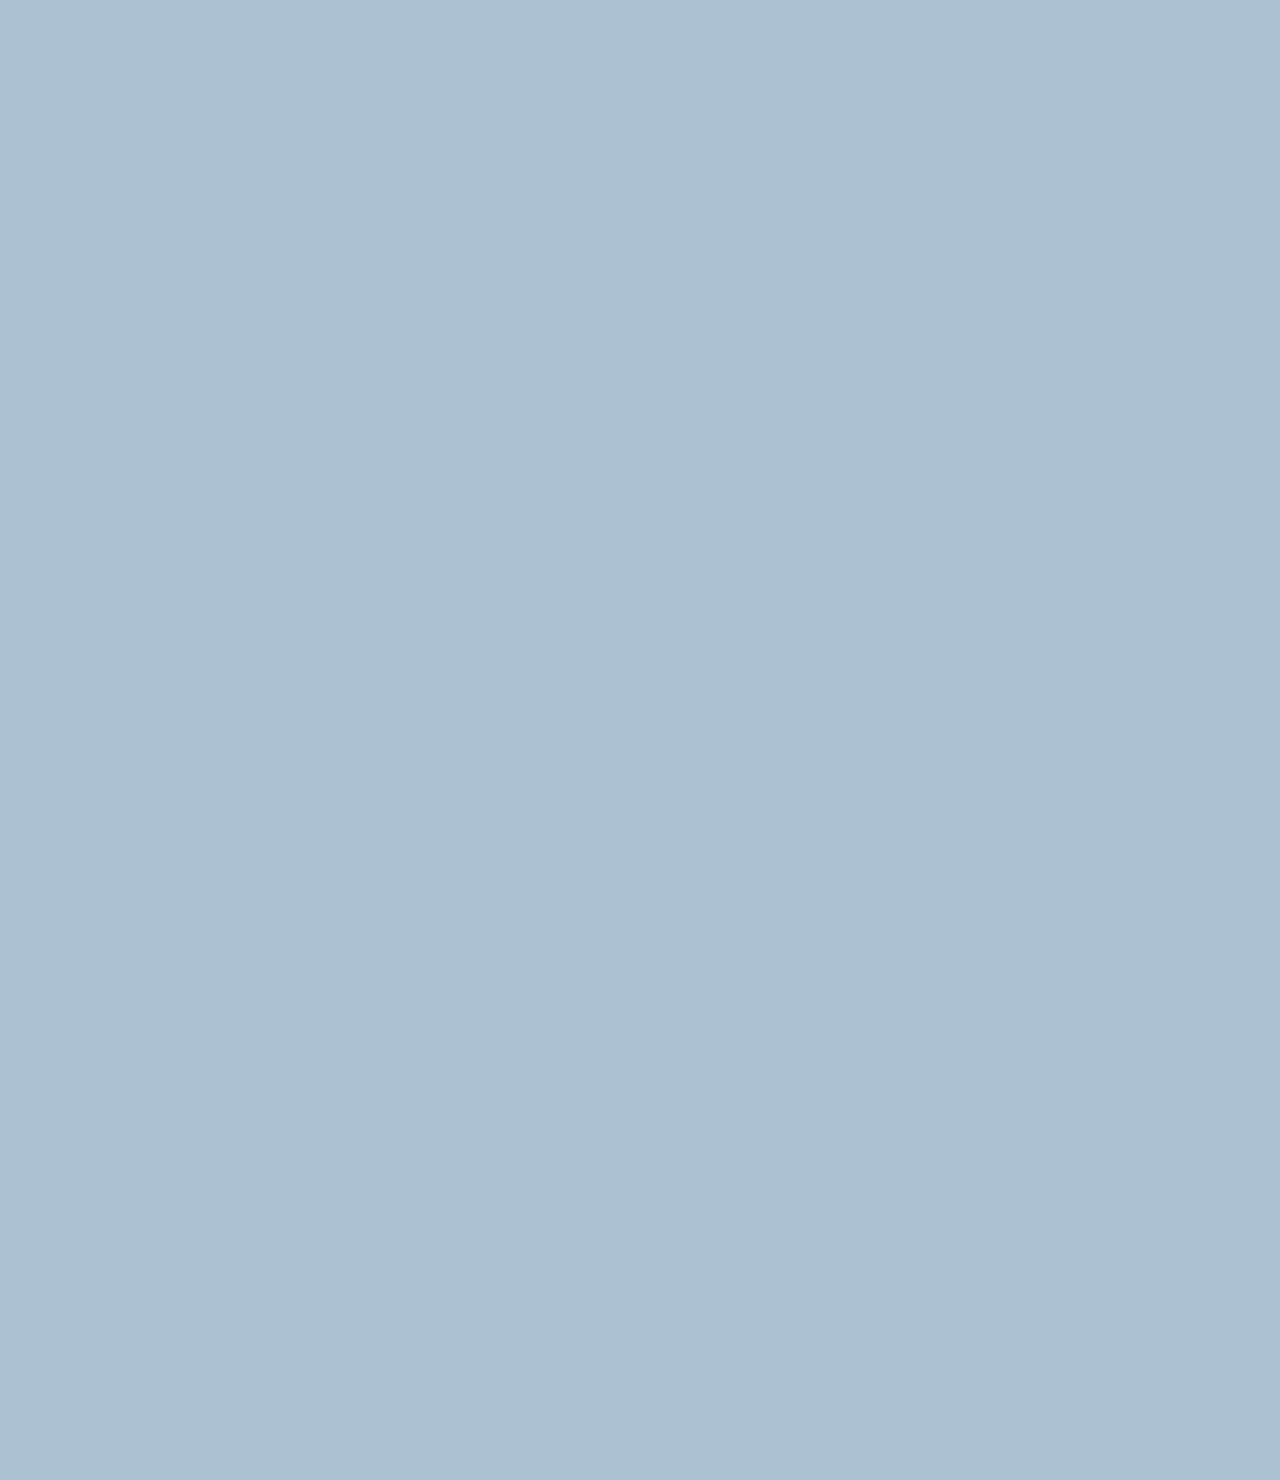
==== commit d38dc4f2: "<Feat> Media Query 설정 (No mobile)" ====
--- a/chat.html
+++ b/chat.html
@@ -78,6 +78,10 @@
         </div>
     </form>
 
+    <div id="no-mobile">
+        <span>Your screen is too big ㅠㅠ</span>
+    </div>
+
     <script src="https://kit.fontawesome.com/6478f529f2.js" crossorigin="anonymous"></script>
 </body>
 
--- a/css/style.css
+++ b/css/style.css
@@ -11,6 +11,7 @@
 @import "components/user-component.css";
 @import "components/badge.css";
 @import "components/icon-row.css";
+@import "components/no-mobile.css";
 
 /* Screens */
 @import "screens/login.css";
